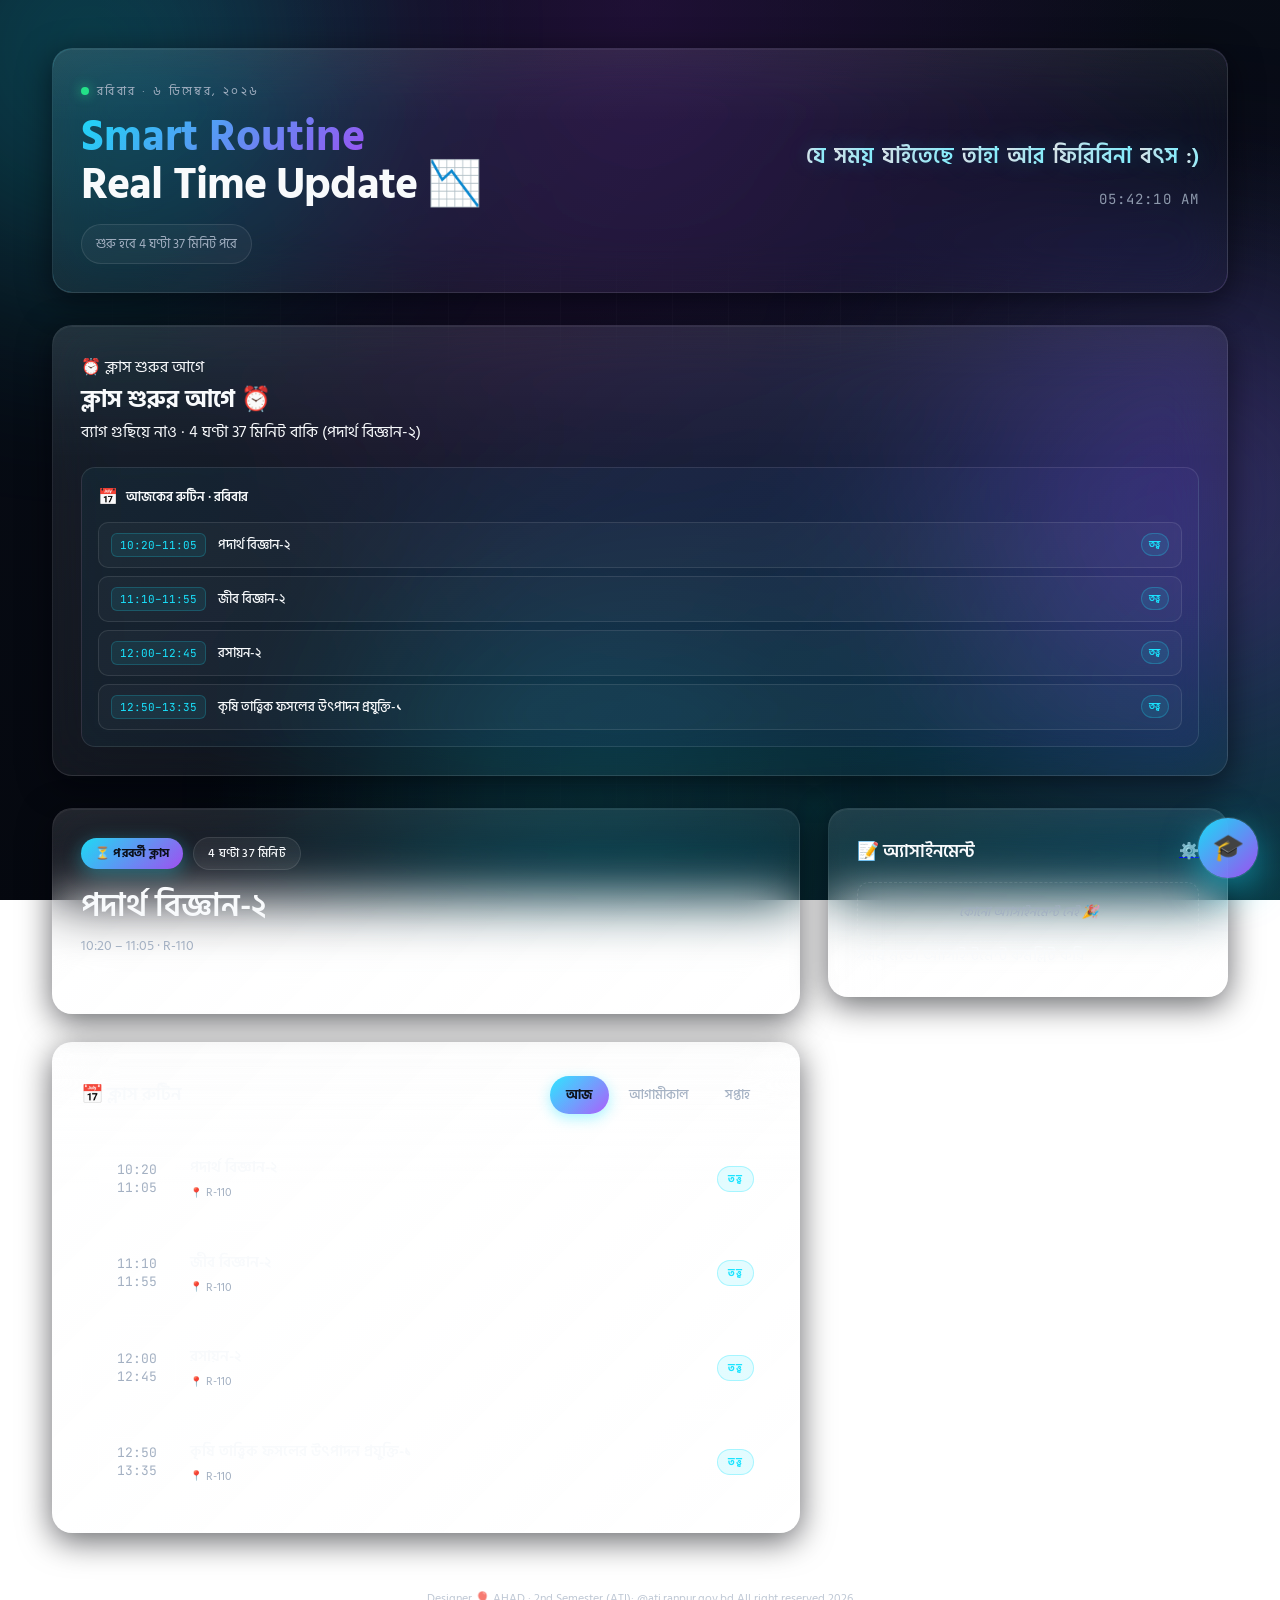
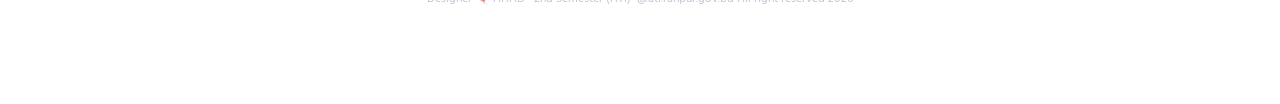
==== index.html @ c86711a3 "Update index.html" ====
<!doctype html>
<html lang="bn">
<head>
  <meta charset="UTF-8" />
  <meta name="viewport" content="width=device-width, initial-scale=1.0" />
  <title>🌴 Smart Routine</title>
  <meta name="description" content="Real-time command center for 2nd semester agriculture students: live class tracking, assignments, GPA tools, and weekly schedule." />

  <link rel="preconnect" href="https://fonts.googleapis.com" />
  <link rel="preconnect" href="https://fonts.gstatic.com" crossorigin />
  <link href="https://fonts.googleapis.com/css2?family=Space+Grotesk:wght@400;500;600;700&family=JetBrains+Mono:wght@400;500;700&family=Hind+Siliguri:wght@400;500;600;700&display=swap" rel="stylesheet" />

  <link rel="stylesheet" href="style.css" />
</head>
<body>
  <!-- Ambient background orbs -->
  <div class="orbs" aria-hidden="true">
    <span class="orb orb-1"></span>
    <span class="orb orb-2"></span>
    <span class="orb orb-3"></span>
  </div>

  <main class="container">
    <!-- HERO HEADER -->
    <header class="glass hero">
      <div class="hero-left">
        <p class="hero-eyebrow" id="dateLine">—</p>
        <h1 class="hero-title">
          <span class="aurora">Smart Routine</span><br />
          Real Time Update 📉
        </h1>
        <p class="hero-status" id="statusLine">Loading…</p>
      </div>
      <div class="hero-right">
        <div class="poetic-clock" id="poeticClock" aria-label="Live time poem">
          <span class="poetic-words" id="poeticWords"></span>
        </div>
        <div class="clock-mini mono" id="clock">--:--:-- --</div>
        <div class="clock-label bn"> </div>
      </div>
    </header>

    <!-- 🧠 SMART FOCUS MODE — Time-aware AI message -->
    <section class="glass focus-card" id="focusCard">
      <div class="focus-head">
        <span class="focus-icon" id="focusIcon">🤖</span>
        <span class="focus-tag" id="focusTag">Goal </span>
      </div>
      <h2 class="focus-message bn" id="focusMessage">Loading 🚧</h2>
      <p class="focus-sub bn" id="focusSub"></p>
      <!-- Class progress bar (shows only during a class) -->
      <div class="focus-progress-wrap" id="focusProgressWrap" hidden>
        <div class="focus-progress-info">
          <span class="bn" id="focusProgressLabel">ক্লাস অগ্রগতি</span>
          <span class="mono" id="focusProgressPct">0%</span>
        </div>
        <div class="progress"><div class="progress-bar" id="focusProgressBar"></div></div>
        <div class="focus-progress-time mono" id="focusProgressTime"></div>
      </div>

      <!-- Next-day mini routine preview (shows after hours / weekend) -->
      <div class="next-day-preview" id="nextDayPreview" hidden>
        <div class="next-day-head">
          <span class="next-day-icon">📅</span>
          <span class="next-day-title bn" id="nextDayTitle">আগামী দিনের রুটিন</span>
        </div>
        <div class="next-day-list" id="nextDayList"></div>
      </div>
    </section>

    <!-- MAIN GRID -->
    <section class="grid">
      <div class="col-main">
        <!-- PRIORITY PANEL -->
        <article class="glass priority" id="priorityCard">
          <div class="priority-head">
            <span class="badge" id="priorityBadge">Top Priority</span>
            <span class="badge subtle" id="priorityCountdown"></span>
          </div>
          <h2 class="priority-title" id="prioritySubject">—</h2>
          <p class="priority-meta" id="priorityMeta"></p>
          <div class="progress"><div class="progress-bar" id="priorityProgress"></div></div>
        </article>

        <!-- SCHEDULE SWITCHER -->
        <article class="glass">
          <div class="schedule-head">
            <h3>📅 ক্লাস রুটিন</h3>
            <div class="tabs" role="tablist">
              <button class="tab active" data-view="today">আজ</button>
              <button class="tab" data-view="tomorrow">আগামীকাল</button>
              <button class="tab" data-view="week">সপ্তাহ</button>
            </div>
          </div>
          <div id="scheduleBody" class="schedule-body"></div>
        </article>
      </div>

      <!-- ASIDE: ASSIGNMENTS (READ-ONLY) -->
      <aside class="col-aside">
        <article class="glass">
          <div class="assign-head">
            <h3>📝 অ্যাসাইনমেন্ট</h3>
            <a class="admin-link" href="admin.html" title="Assignment Add">⚙️</a>
          </div>
          <ul id="assignList" class="assign-list"></ul>
          <p class="assign-note bn">সময় মতো আ্যসাইন্টমেন্ট কমপ্লিট করি </p>
        </article>
      </aside>
    </section>

    <footer class="foot">
      Designer 🎈 AHAD · 2nd Semester (ATI)· 
                @ati.ranpur.gov.bd All right reserved 2026
    </footer>
  </main>

  <!-- FLOATING GPA CALCULATOR -->
  <button class="fab" id="gpaToggle" title="GPA Calculator">🎓</button>
  <div class="gpa-modal" id="gpaModal" hidden>
    <div class="glass gpa-card">
      <div class="gpa-head">
        <h3>🎓 GPA ক্যালকুলেটর</h3>
        <button class="btn-icon" id="gpaClose">✕</button>
      </div>
      <div id="gpaRows" class="gpa-rows"></div>
      <div class="form-row">
        <button class="btn ghost" id="gpaAdd">+ কোর্স</button>
        <button class="btn primary" id="gpaCalc">হিসাব করুন</button>
      </div>
      <div class="gpa-result" id="gpaResult">GPA: —</div>
    </div>
  </div>

  <script src="script.js" defer></script>
</body>
</html>
---- style.css ----
/* =========================================================
   Smart Agriculture Student Portal — Vanilla CSS
   Glassmorphism 2.0 • Deep Space + Electric Cyan + Neon Violet
   Polished build to match the Lovable preview.
   ========================================================= */
:root {
  --bg: hsl(222 47% 6%);
  --bg-2: hsl(222 50% 4%);
  --fg: hsl(210 40% 98%);
  --muted: hsl(215 20% 70%);
  --primary: hsl(187 100% 55%);
  --secondary: hsl(270 95% 65%);
  --success: hsl(152 76% 50%);
  --warning: hsl(38 95% 60%);
  --danger: hsl(0 84% 60%);
  --border: hsl(210 40% 98% / 0.10);
  --border-strong: hsl(210 40% 98% / 0.18);

  --gradient-aurora: linear-gradient(135deg, hsl(187 100% 55% / 0.95), hsl(270 95% 65% / 0.95));
  --gradient-aurora-soft: linear-gradient(135deg, hsl(187 100% 55% / 0.18), hsl(270 95% 65% / 0.18));
  --gradient-space: radial-gradient(ellipse at top, hsl(270 60% 18% / 0.6), transparent 60%),
                    radial-gradient(ellipse at bottom right, hsl(187 80% 25% / 0.5), transparent 60%),
                    linear-gradient(180deg, hsl(222 47% 6%), hsl(222 50% 4%));
  --gradient-glass: linear-gradient(135deg, hsl(210 40% 98% / 0.08), hsl(210 40% 98% / 0.02));
  --shadow-glass: 0 8px 32px hsl(222 60% 2% / 0.6);
  --shadow-cyan: 0 10px 40px -10px hsl(187 100% 55% / 0.55);
  --shadow-violet: 0 10px 40px -10px hsl(270 95% 65% / 0.55);
  --radius: 1.25rem;
}

* { box-sizing: border-box; margin: 0; padding: 0; }
html, body { min-height: 100%; }

body {
  font-family: "Space Grotesk", "Hind Siliguri", system-ui, sans-serif;
  color: var(--fg);
  background: var(--gradient-space);
  background-attachment: fixed;
  -webkit-font-smoothing: antialiased;
  overflow-x: hidden;
  letter-spacing: -0.01em;
}

:lang(bn), .bn { font-family: "Hind Siliguri", "Space Grotesk", sans-serif; letter-spacing: 0; }
.mono { font-family: "JetBrains Mono", monospace; }

::selection { background: hsl(187 100% 55% / 0.35); color: var(--fg); }

/* -------------------- Ambient orbs -------------------- */
.orbs { position: fixed; inset: 0; pointer-events: none; z-index: -1; overflow: hidden; }
.orb { position: absolute; border-radius: 50%; filter: blur(120px); opacity: 0.55; will-change: transform; }
.orb-1 { width: 460px; height: 460px; top: -180px; left: -140px;
         background: hsl(187 100% 55% / 0.45); animation: float-a 16s ease-in-out infinite; }
.orb-2 { width: 460px; height: 460px; top: 30%; right: -140px;
         background: hsl(270 95% 65% / 0.5); animation: float-b 20s ease-in-out infinite; }
.orb-3 { width: 360px; height: 360px; bottom: -80px; left: 30%;
         background: hsl(187 100% 55% / 0.28); animation: float-a 24s ease-in-out infinite reverse; }

@keyframes float-a {
  0%, 100% { transform: translate(0,0) scale(1); }
  50%      { transform: translate(40px,-30px) scale(1.08); }
}
@keyframes float-b {
  0%, 100% { transform: translate(0,0) scale(1); }
  50%      { transform: translate(-50px,40px) scale(1.1); }
}

/* Subtle grid overlay */
body::before {
  content: ""; position: fixed; inset: 0; z-index: -1; pointer-events: none;
  background-image:
    linear-gradient(hsl(210 40% 98% / 0.025) 1px, transparent 1px),
    linear-gradient(90deg, hsl(210 40% 98% / 0.025) 1px, transparent 1px);
  background-size: 56px 56px;
  mask-image: radial-gradient(ellipse at center, black 30%, transparent 75%);
}

/* -------------------- Layout -------------------- */
.container {
  max-width: 1240px;
  margin: 0 auto;
  padding: 24px 16px 80px;
  display: flex;
  flex-direction: column;
  gap: 28px;
}
@media (min-width: 768px) { .container { padding: 48px 32px 96px; gap: 32px; } }

.grid { display: grid; gap: 28px; grid-template-columns: 1fr; }
@media (min-width: 1024px) { .grid { grid-template-columns: 1fr 400px; } }
.col-main { display: flex; flex-direction: column; gap: 28px; min-width: 0; }
.col-aside { display: flex; flex-direction: column; gap: 28px; }

/* -------------------- Glass card -------------------- */
.glass {
  position: relative;
  border-radius: var(--radius);
  border: 1px solid var(--border);
  background: var(--gradient-glass);
  backdrop-filter: blur(28px) saturate(140%);
  -webkit-backdrop-filter: blur(28px) saturate(140%);
  box-shadow: var(--shadow-glass), inset 0 1px 0 hsl(210 40% 98% / 0.06);
  padding: 22px;
  overflow: hidden;
}
@media (min-width: 768px) { .glass { padding: 28px; } }

/* Subtle aurora shimmer along top edge */
.glass::before {
  content: ""; position: absolute; inset: 0; pointer-events: none;
  border-radius: inherit;
  background: linear-gradient(180deg, hsl(210 40% 98% / 0.08), transparent 30%);
  opacity: 0.6;
}

.aurora {
  background: var(--gradient-aurora);
  -webkit-background-clip: text;
  background-clip: text;
  color: transparent;
}

/* -------------------- HERO -------------------- */
.hero {
  display: flex; flex-direction: column; gap: 18px;
  justify-content: space-between;
  position: relative;
}
.hero::after {
  content: ""; position: absolute; inset: -1px; border-radius: inherit;
  padding: 1px; background: var(--gradient-aurora);
  -webkit-mask: linear-gradient(#000 0 0) content-box, linear-gradient(#000 0 0);
  -webkit-mask-composite: xor; mask-composite: exclude;
  opacity: 0.45; pointer-events: none;
}
@media (min-width: 768px) { .hero { flex-direction: row; align-items: center; } }

.hero-eyebrow {
  color: var(--muted); font-size: 12px; letter-spacing: 0.2em; text-transform: uppercase;
  display: inline-flex; align-items: center; gap: 8px;
}
.hero-eyebrow::before {
  content: ""; width: 8px; height: 8px; border-radius: 999px;
  background: var(--success);
  box-shadow: 0 0 12px hsl(152 76% 50% / 0.8);
  animation: blink 2s ease-in-out infinite;
}
@keyframes blink { 0%,100% { opacity: 1; } 50% { opacity: 0.4; } }

.hero-title { font-size: 30px; line-height: 1.1; font-weight: 700; margin-top: 10px; letter-spacing: -0.02em; }
@media (min-width: 768px) { .hero-title { font-size: 44px; } }

.hero-status {
  color: var(--muted); margin-top: 14px;
  font-family: "Hind Siliguri", sans-serif;
  padding: 8px 14px; display: inline-block;
  border-radius: 999px; border: 1px solid var(--border);
  background: hsl(210 40% 98% / 0.04); font-size: 13px;
}

.hero-right { text-align: left; min-width: 0; }
@media (min-width: 768px) { .hero-right { text-align: right; max-width: 460px; } }

/* Poetic clock — word-by-word transition with shimmer */
.poetic-clock {
  font-family: "Hind Siliguri", sans-serif;
  font-size: 18px; font-weight: 600;
  line-height: 1.5;
  min-height: 56px;
  display: flex; align-items: center;
  justify-content: flex-start;
  flex-wrap: wrap; gap: 6px;
  position: relative;
}
@media (min-width: 768px) {
  .poetic-clock { font-size: 22px; justify-content: flex-end; }
}
.poetic-words {
  display: inline-flex; flex-wrap: wrap; gap: 8px;
  justify-content: inherit;
}
.poetic-word {
  display: inline-block;
  background: linear-gradient(
    90deg,
    hsl(210 40% 98% / 0.9) 0%,
    hsl(187 100% 75%) 45%,
    hsl(270 95% 80%) 55%,
    hsl(210 40% 98% / 0.9) 100%
  );
  background-size: 250% 100%;
  background-position: 100% 0;
  -webkit-background-clip: text; background-clip: text;
  color: transparent;
  opacity: 0;
  transform: translateY(8px) skewX(-6deg);
  filter: blur(4px);
  animation:
    word-in 0.55s cubic-bezier(0.2, 0.9, 0.3, 1) forwards,
    word-shine 3.2s ease-in-out 0.55s infinite;
  text-shadow: 0 0 22px hsl(187 100% 55% / 0.25);
}
@keyframes word-in {
  0%   { opacity: 0; transform: translateY(10px) skewX(-10deg); filter: blur(6px); background-position: 100% 0; }
  60%  { opacity: 1; filter: blur(0); }
  100% { opacity: 1; transform: translateY(0) skewX(0);     filter: blur(0); background-position: 0% 0; }
}
@keyframes word-shine {
  0%, 70%, 100% { background-position: 0% 0; }
  85%           { background-position: -120% 0; }
}

.clock-mini {
  margin-top: 6px; font-size: 14px; color: var(--muted);
  letter-spacing: 0.08em; opacity: 0.85;
}
.clock-label {
  color: var(--muted); font-size: 11px; margin-top: 4px;
  font-style: italic; opacity: 0.75;
}

/* -------------------- Next-day routine preview -------------------- */
.next-day-preview {
  margin-top: 22px; padding: 16px;
  border-radius: 14px;
  border: 1px solid var(--border);
  background: linear-gradient(135deg, hsl(187 100% 55% / 0.05), hsl(270 95% 65% / 0.05));
  animation: fade-up 0.4s ease both;
}
.next-day-head {
  display: flex; align-items: center; gap: 8px;
  margin-bottom: 12px;
  font-size: 12px; letter-spacing: 0.15em; text-transform: uppercase;
  color: var(--muted); font-weight: 600;
}
.next-day-icon { font-size: 16px; }
.next-day-title { letter-spacing: 0; text-transform: none; font-size: 13px; color: var(--fg); }
.next-day-list { display: flex; flex-direction: column; gap: 8px; }
.next-day-row {
  display: grid; grid-template-columns: auto 1fr auto; gap: 12px; align-items: center;
  padding: 10px 12px; border-radius: 10px;
  background: hsl(210 40% 98% / 0.03);
  border: 1px solid var(--border);
  font-size: 13px;
}
.next-day-row .nd-time {
  font-family: "JetBrains Mono", monospace; font-size: 11px;
  color: var(--primary); padding: 4px 8px;
  background: hsl(187 100% 55% / 0.08); border-radius: 6px;
  border: 1px solid hsl(187 100% 55% / 0.2);
  white-space: nowrap;
}
.next-day-row .nd-subject { font-family: "Hind Siliguri", sans-serif; font-weight: 500; }
.next-day-row .nd-tag {
  font-size: 9px; padding: 3px 7px; border-radius: 999px;
  background: hsl(270 95% 65% / 0.12); color: var(--secondary);
  border: 1px solid hsl(270 95% 65% / 0.25);
  text-transform: uppercase; letter-spacing: 0.06em; font-weight: 700;
}
.next-day-row .nd-tag.theory {
  background: hsl(187 100% 55% / 0.1); color: var(--primary);
  border-color: hsl(187 100% 55% / 0.25);
}
@keyframes fade-up {
  from { opacity: 0; transform: translateY(10px); }
  to   { opacity: 1; transform: translateY(0); }
}

/* -------------------- Priority -------------------- */
.priority { transition: box-shadow 0.4s ease, transform 0.4s ease; }
.priority.active {
  animation: pulse-neon 2.4s ease-in-out infinite;
  border-color: hsl(187 100% 55% / 0.5);
}
.priority-head { display: flex; gap: 10px; align-items: center; flex-wrap: wrap; }
.badge {
  display: inline-flex; align-items: center; gap: 6px;
  padding: 6px 14px;
  border-radius: 999px;
  font-size: 12px; font-weight: 700; letter-spacing: 0.02em;
  background: var(--gradient-aurora);
  color: hsl(222 47% 6%);
  box-shadow: 0 4px 18px hsl(187 100% 55% / 0.35);
}
.badge.subtle {
  background: hsl(210 40% 98% / 0.06); color: var(--fg);
  border: 1px solid var(--border); box-shadow: none; font-weight: 500;
}
.priority-title {
  font-size: 26px; margin-top: 16px; font-weight: 600;
  font-family: "Hind Siliguri", sans-serif; line-height: 1.25;
}
@media (min-width: 768px) { .priority-title { font-size: 32px; } }
.priority-meta { color: var(--muted); margin-top: 8px; font-size: 14px; }
.progress {
  margin-top: 20px; height: 8px; border-radius: 999px;
  background: hsl(210 40% 98% / 0.06); overflow: hidden;
  border: 1px solid var(--border);
}
.progress-bar {
  height: 100%; width: 0%; border-radius: 999px;
  background: var(--gradient-aurora);
  box-shadow: 0 0 20px hsl(187 100% 55% / 0.6);
  transition: width 0.6s ease;
  position: relative; overflow: hidden;
}
.progress-bar::after {
  content: ""; position: absolute; inset: 0;
  background: linear-gradient(90deg, transparent, hsl(210 40% 98% / 0.4), transparent);
  animation: shimmer 2.2s linear infinite;
}
@keyframes shimmer { from { transform: translateX(-100%); } to { transform: translateX(100%); } }

/* -------------------- Schedule -------------------- */
.schedule-head {
  display: flex; justify-content: space-between; align-items: center;
  flex-wrap: wrap; gap: 12px; margin-bottom: 18px;
}
.schedule-head h3 { font-size: 18px; font-weight: 600; }
.tabs {
  display: inline-flex; gap: 4px; padding: 4px; border-radius: 999px;
  background: hsl(210 40% 98% / 0.04); border: 1px solid var(--border);
}
.tab {
  border: 0; padding: 8px 16px; border-radius: 999px;
  background: transparent; color: var(--muted); font-size: 13px;
  font-family: inherit; cursor: pointer; transition: all 0.25s;
  font-weight: 500;
}
.tab:hover { color: var(--fg); }
.tab.active {
  background: var(--gradient-aurora); color: hsl(222 47% 6%); font-weight: 700;
  box-shadow: 0 4px 14px hsl(187 100% 55% / 0.4);
}

.schedule-body { display: flex; flex-direction: column; gap: 10px; }
.class-card {
  display: grid; grid-template-columns: auto 1fr auto; gap: 14px; align-items: center;
  padding: 16px;
  border-radius: 14px;
  border: 1px solid var(--border);
  background: hsl(210 40% 98% / 0.03);
  transition: all 0.25s ease;
  position: relative;
}
.class-card::before {
  content: ""; position: absolute; left: 0; top: 12px; bottom: 12px;
  width: 3px; border-radius: 0 3px 3px 0;
  background: var(--gradient-aurora); opacity: 0;
  transition: opacity 0.25s;
}
.class-card:hover { background: hsl(210 40% 98% / 0.06); transform: translateY(-2px); border-color: var(--border-strong); }
.class-card:hover::before { opacity: 1; }
.class-card.now {
  border-color: hsl(187 100% 55% / 0.55);
  background: linear-gradient(135deg, hsl(187 100% 55% / 0.08), hsl(270 95% 65% / 0.06));
  box-shadow: 0 0 0 1px hsl(187 100% 55% / 0.3), 0 0 32px hsl(187 100% 55% / 0.18);
}
.class-card.now::before { opacity: 1; }
.class-card.done { opacity: 0.4; }
.class-card.done .class-subject { text-decoration: line-through; }

.class-time {
  font-family: "JetBrains Mono", monospace; font-size: 13px;
  text-align: center; min-width: 78px; color: var(--muted);
  padding: 6px 10px; border-radius: 8px;
  background: hsl(210 40% 98% / 0.04); border: 1px solid var(--border);
  line-height: 1.4;
}
.class-card.now .class-time {
  color: hsl(222 47% 6%); background: var(--gradient-aurora); border-color: transparent; font-weight: 700;
}
.class-subject { font-weight: 600; font-family: "Hind Siliguri", sans-serif; font-size: 15px; }
.class-room { color: var(--muted); font-size: 12px; margin-top: 3px; display: flex; align-items: center; gap: 4px; }
.class-room::before { content: "📍"; font-size: 10px; }
.class-tag {
  font-size: 10px; padding: 4px 10px; border-radius: 999px;
  background: hsl(270 95% 65% / 0.15); color: var(--secondary);
  border: 1px solid hsl(270 95% 65% / 0.3);
  text-transform: uppercase; letter-spacing: 0.08em; font-weight: 700;
}
.class-tag.theory {
  background: hsl(187 100% 55% / 0.12); color: var(--primary);
  border-color: hsl(187 100% 55% / 0.3);
}

.day-group { margin-top: 10px; }
.day-group h4 {
  font-size: 12px; color: var(--muted); margin-bottom: 10px; padding-left: 4px;
  text-transform: uppercase; letter-spacing: 0.15em; font-weight: 600;
}
.empty-day {
  color: var(--muted); font-style: italic; padding: 18px; text-align: center;
  border: 1px dashed var(--border); border-radius: 12px; font-size: 13px;
}

/* -------------------- Assignments -------------------- */
.assign-head { display: flex; justify-content: space-between; align-items: center; margin-bottom: 16px; }
.assign-head h3 { font-size: 18px; font-weight: 600; }
.btn-icon {
  width: 36px; height: 36px; border-radius: 999px; border: 1px solid var(--border);
  background: hsl(210 40% 98% / 0.06); color: var(--fg); cursor: pointer;
  font-size: 18px; font-weight: 700; transition: all 0.2s;
  display: grid; place-items: center;
}
.btn-icon:hover {
  background: var(--gradient-aurora); color: hsl(222 47% 6%);
  border-color: transparent; transform: rotate(90deg) scale(1.05);
}

.add-form {
  display: flex; flex-direction: column; gap: 10px; margin-bottom: 16px;
  padding: 14px; border-radius: 14px;
  border: 1px solid var(--border); background: hsl(210 40% 98% / 0.04);
  animation: fade-up 0.3s ease both;
}
.add-form input {
  background: hsl(222 30% 12%); border: 1px solid var(--border); color: var(--fg);
  padding: 11px 13px; border-radius: 10px; font-family: inherit; font-size: 14px;
  transition: border-color 0.2s, box-shadow 0.2s;
}
.add-form input::placeholder { color: var(--muted); }
.add-form input:focus { outline: none; border-color: var(--primary); box-shadow: 0 0 0 3px hsl(187 100% 55% / 0.18); }

.form-row { display: flex; gap: 8px; }
.btn {
  flex: 1; padding: 11px 16px; border-radius: 10px; border: 1px solid var(--border);
  background: hsl(210 40% 98% / 0.06); color: var(--fg); font-family: inherit;
  font-size: 14px; font-weight: 600; cursor: pointer; transition: all 0.2s;
}
.btn:hover { transform: translateY(-1px); border-color: var(--border-strong); }
.btn.primary {
  background: var(--gradient-aurora); color: hsl(222 47% 6%);
  border-color: transparent; box-shadow: 0 6px 20px hsl(187 100% 55% / 0.35);
}
.btn.primary:hover { box-shadow: 0 8px 26px hsl(187 100% 55% / 0.5); }
.btn.ghost { background: transparent; }

.assign-list { list-style: none; display: flex; flex-direction: column; gap: 8px; }
.assign-item {
  display: grid; grid-template-columns: auto 1fr auto; gap: 10px; align-items: center;
  padding: 13px; border-radius: 12px;
  border: 1px solid var(--border); background: hsl(210 40% 98% / 0.03);
  transition: all 0.2s;
}
.assign-item:hover { background: hsl(210 40% 98% / 0.06); border-color: var(--border-strong); }
.assign-item.urgent {
  border-color: hsl(0 84% 60% / 0.5);
  background: linear-gradient(135deg, hsl(0 84% 60% / 0.08), hsl(0 84% 60% / 0.03));
  animation: pulse-red 3s ease-in-out infinite;
}
@keyframes pulse-red {
  0%,100% { box-shadow: 0 0 0 0 hsl(0 84% 60% / 0.0); }
  50%     { box-shadow: 0 0 0 4px hsl(0 84% 60% / 0.12); }
}
.assign-item.done { opacity: 0.5; }
.assign-item.done .assign-title { text-decoration: line-through; }
.assign-check {
  width: 22px; height: 22px; border-radius: 7px; border: 1.5px solid var(--border-strong);
  background: transparent; cursor: pointer; display: grid; place-items: center;
  font-size: 12px; color: hsl(222 47% 6%); flex-shrink: 0; transition: all 0.2s;
  font-weight: 700;
}
.assign-check:hover { border-color: var(--primary); }
.assign-item.done .assign-check {
  background: var(--gradient-aurora); border-color: transparent;
  box-shadow: 0 0 12px hsl(187 100% 55% / 0.5);
}
.assign-title { font-family: "Hind Siliguri", sans-serif; font-weight: 600; font-size: 14px; line-height: 1.35; }
.assign-sub { color: var(--muted); font-size: 12px; margin-top: 3px; }
.assign-due {
  font-size: 11px; padding: 5px 10px; border-radius: 999px;
  background: hsl(210 40% 98% / 0.06); color: var(--muted); white-space: nowrap;
  border: 1px solid var(--border); font-weight: 600;
}
.assign-item.urgent .assign-due {
  background: hsl(0 84% 60% / 0.18); color: hsl(0 84% 78%);
  border-color: hsl(0 84% 60% / 0.4);
}
.assign-del { background: none; border: 0; color: var(--muted); cursor: pointer; font-size: 14px; padding: 4px; transition: color 0.2s; }
.assign-del:hover { color: var(--danger); }

/* -------------------- Footer -------------------- */
.foot {
  text-align: center; color: var(--muted); font-size: 12px; padding: 24px 0 0;
  font-family: "Hind Siliguri", sans-serif; opacity: 0.7;
}

/* -------------------- GPA FAB / Modal -------------------- */
.fab {
  position: fixed; right: 22px; bottom: 22px; width: 60px; height: 60px;
  border-radius: 999px; border: 0; cursor: pointer; font-size: 26px;
  background: var(--gradient-aurora); color: hsl(222 47% 6%);
  box-shadow: 0 12px 36px hsl(187 100% 55% / 0.5), 0 0 0 1px hsl(210 40% 98% / 0.12);
  transition: transform 0.25s; z-index: 50;
  animation: fab-pulse 3s ease-in-out infinite;
}
.fab:hover { transform: scale(1.1) rotate(-8deg); }
@keyframes fab-pulse {
  0%,100% { box-shadow: 0 12px 36px hsl(187 100% 55% / 0.5), 0 0 0 0 hsl(187 100% 55% / 0.5); }
  50%     { box-shadow: 0 12px 36px hsl(270 95% 65% / 0.55), 0 0 0 14px hsl(187 100% 55% / 0); }
}

[hidden] { display: none !important; }
.gpa-modal {
  position: fixed; inset: 0; background: hsl(222 60% 2% / 0.75);
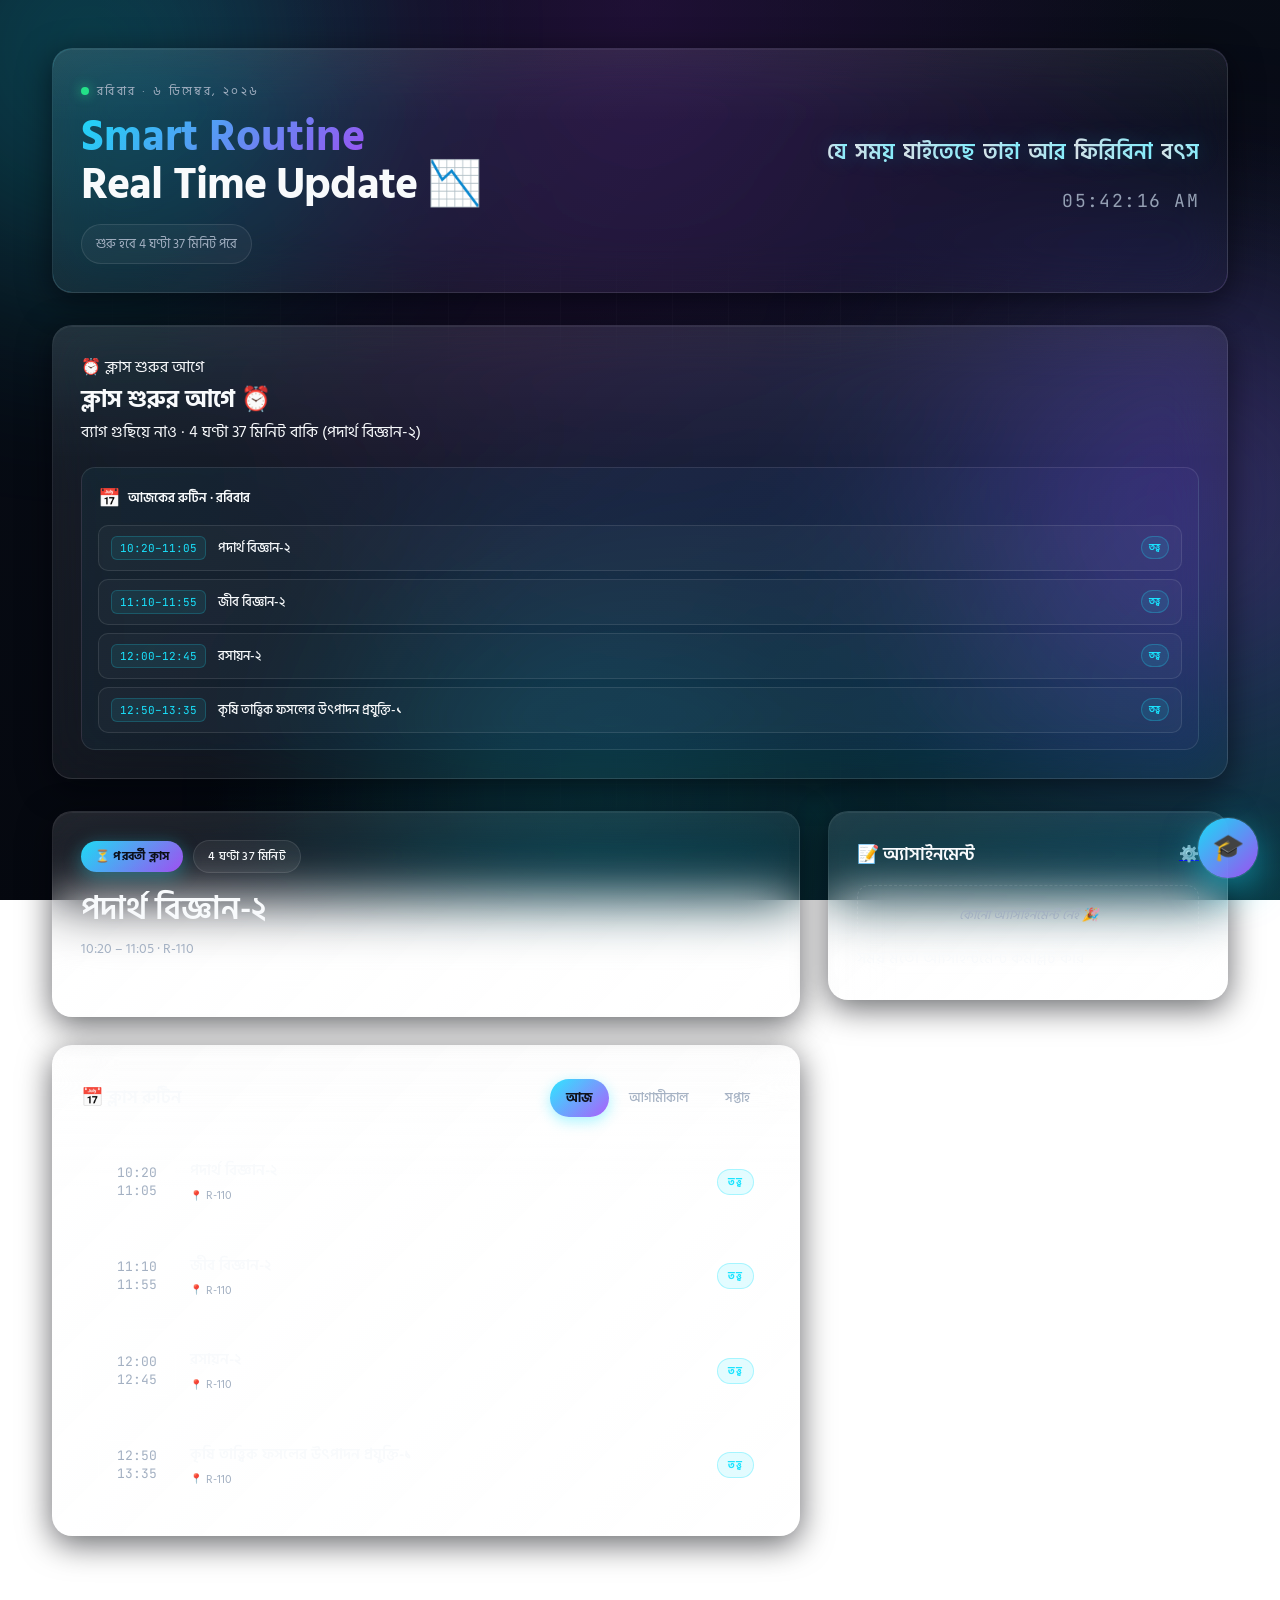
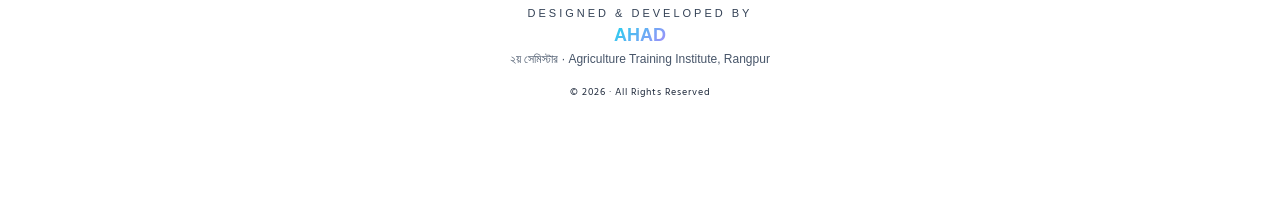
==== commit b7b64d69: "Update index.html" ====
--- a/index.html
+++ b/index.html
@@ -109,9 +109,14 @@
       </aside>
     </section>
 
-    <footer class="foot">
-      Designer 🎈 AHAD · 2nd Semester (ATI)· 
-                @ati.ranpur.gov.bd All right reserved 2026
+    <footer style="position:relative;z-index:1;text-align:center;padding:28px 16px 20px;margin-top:10px;border-top:1px solid rgba(255,255,255,0.06)">
+  <div style="max-width:900px;margin:0 auto;display:flex;flex-direction:column;align-items:center;gap:6px">
+    <div style="font-family:'Orbitron',sans-serif;font-size:11px;letter-spacing:3px;color:#334155">DESIGNED & DEVELOPED BY</div>
+    <div style="font-family:'Orbitron',sans-serif;font-size:18px;font-weight:900;background:linear-gradient(135deg,#22d3ee,#a78bfa);-webkit-background-clip:text;-webkit-text-fill-color:transparent">AHAD</div>
+    <div style="font-size:12px;color:#475569;font-family:'Noto Sans Bengali',sans-serif">২য় সেমিস্টার · Agriculture Training Institute, Rangpur</div>
+    <div id="last-updated" style="font-family:'JetBrains Mono',monospace;font-size:10px;color:#334155;margin-top:4px"></div>
+    <div style="font-size:10px;color:#1e293b;margin-top:2px;letter-spacing:1px">© 2026 · All Rights Reserved</div>
+  </div>
     </footer>
   </main>
 
--- a/style.css
+++ b/style.css
@@ -196,8 +196,8 @@
   transform: translateY(8px) skewX(-6deg);
   filter: blur(4px);
   animation:
-    word-in 0.55s cubic-bezier(0.2, 0.9, 0.3, 1) forwards,
-    word-shine 3.2s ease-in-out 0.55s infinite;
+    word-in 0.60s cubic-bezier(0.2, 0.9, 0.3, 1) forwards,
+    word-shine 3.2s ease-in-out 5s infinite;
   text-shadow: 0 0 22px hsl(187 100% 55% / 0.25);
 }
 @keyframes word-in {
@@ -211,8 +211,8 @@
 }
 
 .clock-mini {
-  margin-top: 6px; font-size: 14px; color: var(--muted);
-  letter-spacing: 0.08em; opacity: 0.85;
+  margin-top: 8px; font-size: 18px; color: var(--muted);
+  letter-spacing: 0.08em; opacity: 0.90;
 }
 .clock-label {
   color: var(--muted); font-size: 11px; margin-top: 4px;
@@ -233,7 +233,7 @@
   font-size: 12px; letter-spacing: 0.15em; text-transform: uppercase;
   color: var(--muted); font-weight: 600;
 }
-.next-day-icon { font-size: 16px; }
+.next-day-icon { font-size: 18px; }
 .next-day-title { letter-spacing: 0; text-transform: none; font-size: 13px; color: var(--fg); }
 .next-day-list { display: flex; flex-direction: column; gap: 8px; }
 .next-day-row {
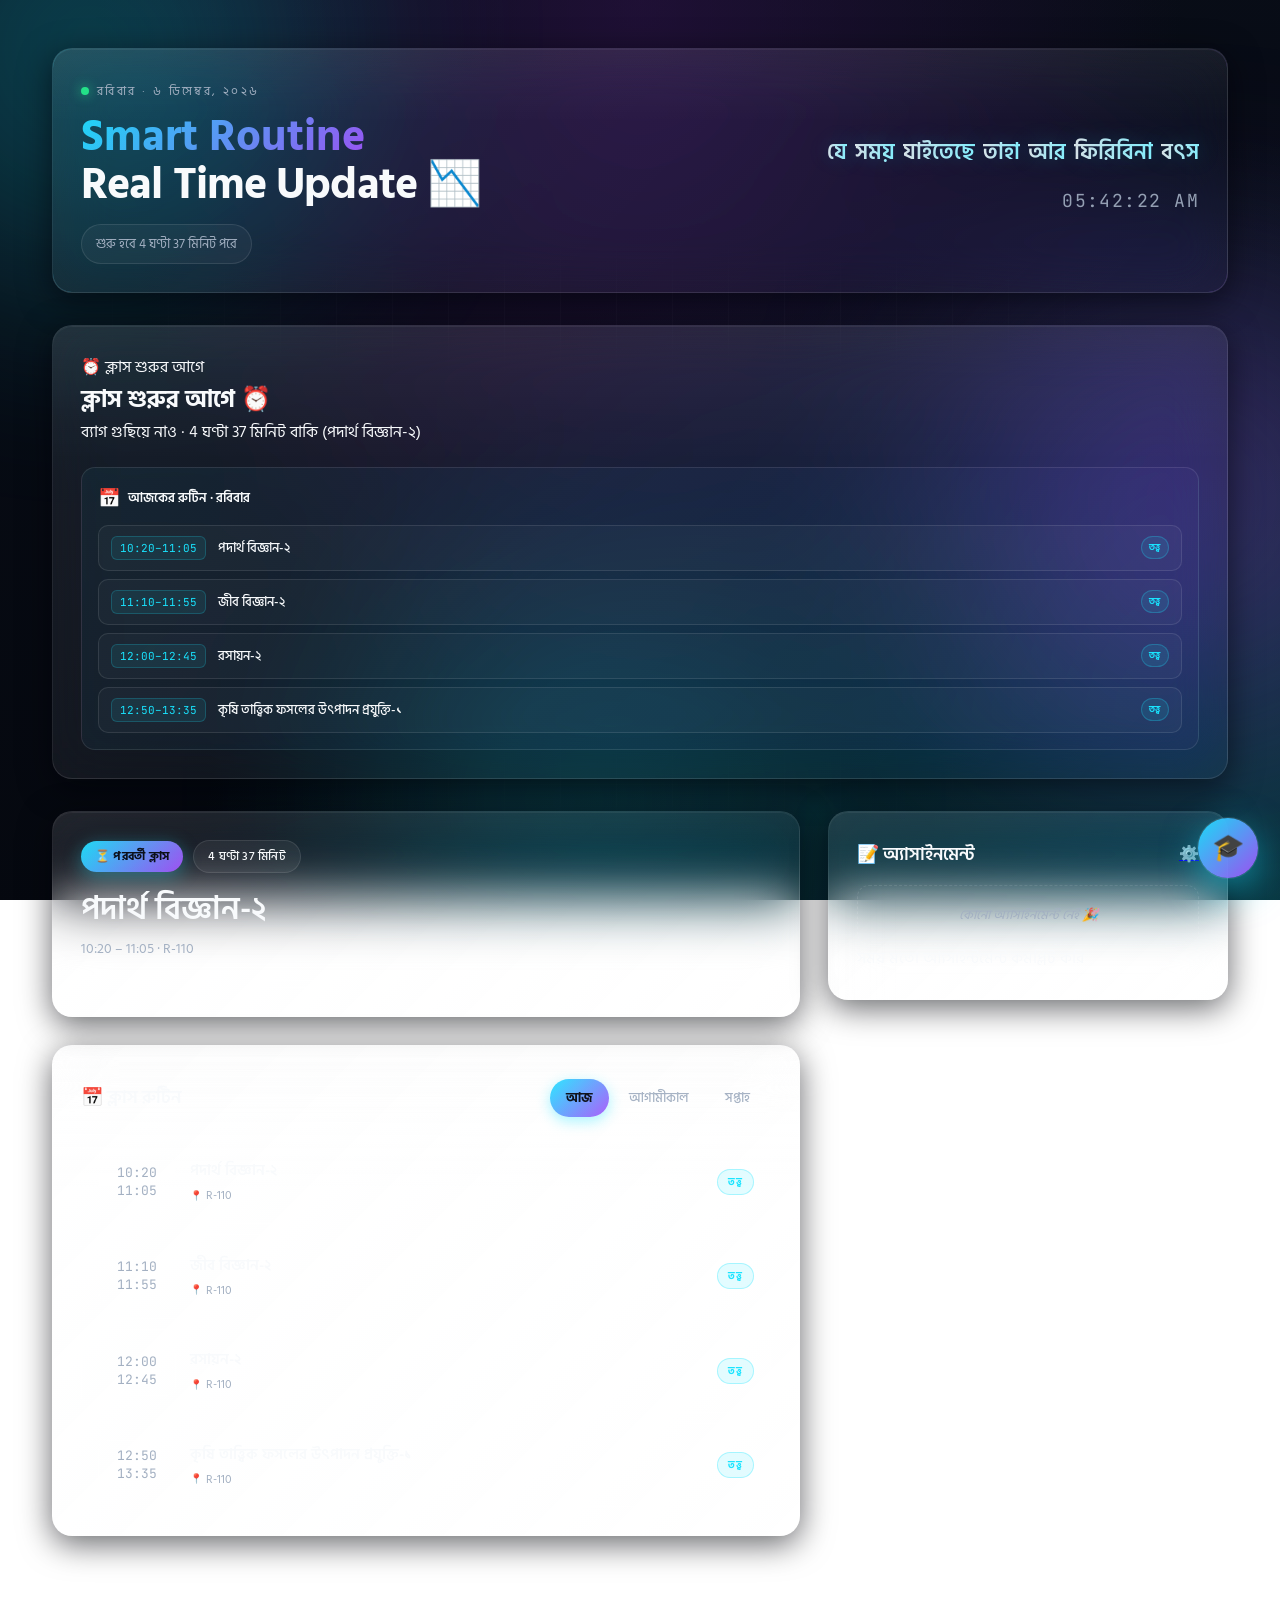
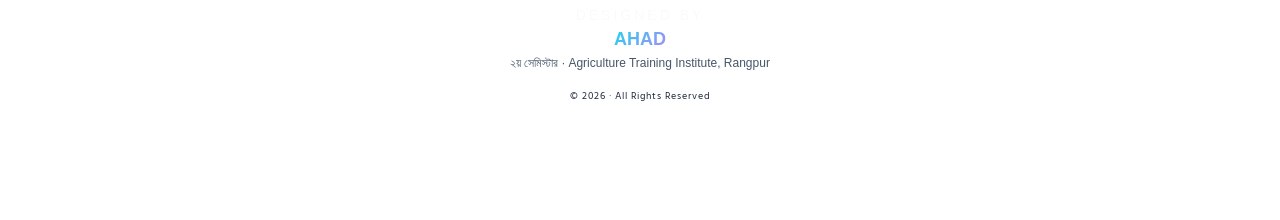
==== commit 348a36b0: "Update index.html" ====
--- a/index.html
+++ b/index.html
@@ -111,7 +111,7 @@
 
     <footer style="position:relative;z-index:1;text-align:center;padding:28px 16px 20px;margin-top:10px;border-top:1px solid rgba(255,255,255,0.06)">
   <div style="max-width:900px;margin:0 auto;display:flex;flex-direction:column;align-items:center;gap:6px">
-    <div style="font-family:'Orbitron',sans-serif;font-size:11px;letter-spacing:3px;color:#334155">DESIGNED & DEVELOPED BY</div>
+    <div style="font-family:'Orbitron',sans-serif;font-size:14px;letter-spacing:3px;color:#22d3ee,#a78bfa">DESIGNED  BY</div>
     <div style="font-family:'Orbitron',sans-serif;font-size:18px;font-weight:900;background:linear-gradient(135deg,#22d3ee,#a78bfa);-webkit-background-clip:text;-webkit-text-fill-color:transparent">AHAD</div>
     <div style="font-size:12px;color:#475569;font-family:'Noto Sans Bengali',sans-serif">২য় সেমিস্টার · Agriculture Training Institute, Rangpur</div>
     <div id="last-updated" style="font-family:'JetBrains Mono',monospace;font-size:10px;color:#334155;margin-top:4px"></div>
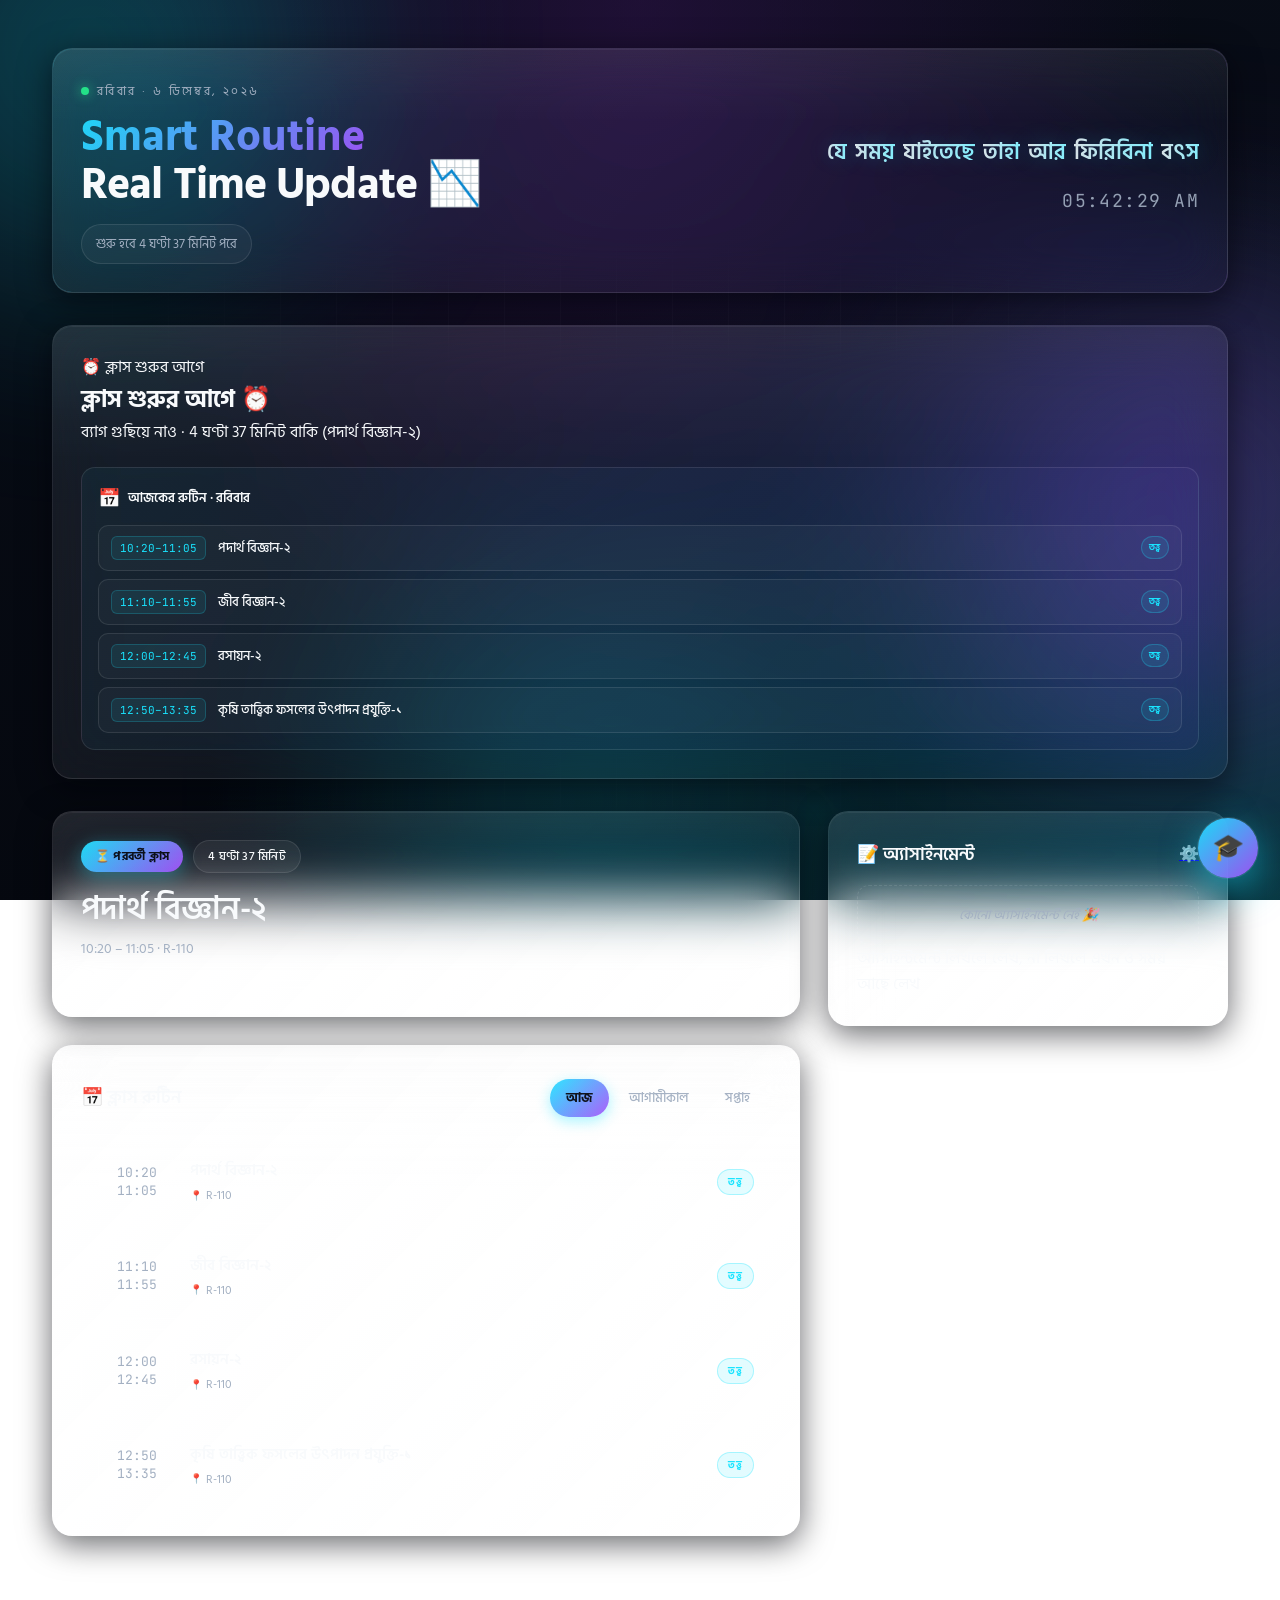
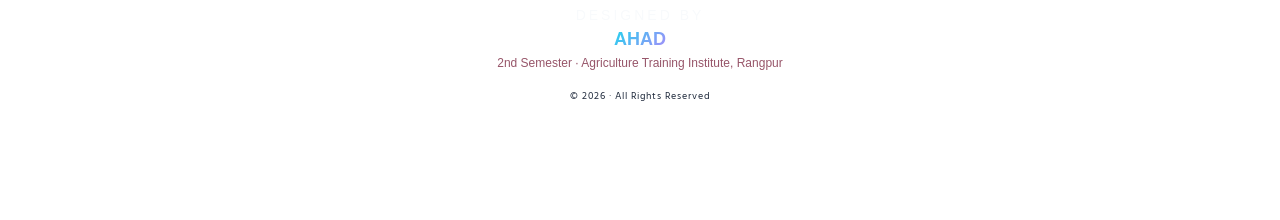
==== commit 4384c88d: "Update index.html" ====
--- a/index.html
+++ b/index.html
@@ -104,7 +104,7 @@
             <a class="admin-link" href="admin.html" title="Assignment Add">⚙️</a>
           </div>
           <ul id="assignList" class="assign-list"></ul>
-          <p class="assign-note bn">সময় মতো আ্যসাইন্টমেন্ট কমপ্লিট করি </p>
+          <p class="assign-note bn"> আ্যসাইন্টমেন্ট লিখলে লেখ, না লিখলে এখন ও সময় আছে লেখ </p>
         </article>
       </aside>
     </section>
@@ -113,7 +113,7 @@
   <div style="max-width:900px;margin:0 auto;display:flex;flex-direction:column;align-items:center;gap:6px">
     <div style="font-family:'Orbitron',sans-serif;font-size:14px;letter-spacing:3px;color:#22d3ee,#a78bfa">DESIGNED  BY</div>
     <div style="font-family:'Orbitron',sans-serif;font-size:18px;font-weight:900;background:linear-gradient(135deg,#22d3ee,#a78bfa);-webkit-background-clip:text;-webkit-text-fill-color:transparent">AHAD</div>
-    <div style="font-size:12px;color:#475569;font-family:'Noto Sans Bengali',sans-serif">২য় সেমিস্টার · Agriculture Training Institute, Rangpur</div>
+    <div style="font-size:12px;color:#975569;font-family:'Noto Sans Bengali',sans-serif">2nd Semester · Agriculture Training Institute, Rangpur</div>
     <div id="last-updated" style="font-family:'JetBrains Mono',monospace;font-size:10px;color:#334155;margin-top:4px"></div>
     <div style="font-size:10px;color:#1e293b;margin-top:2px;letter-spacing:1px">© 2026 · All Rights Reserved</div>
   </div>
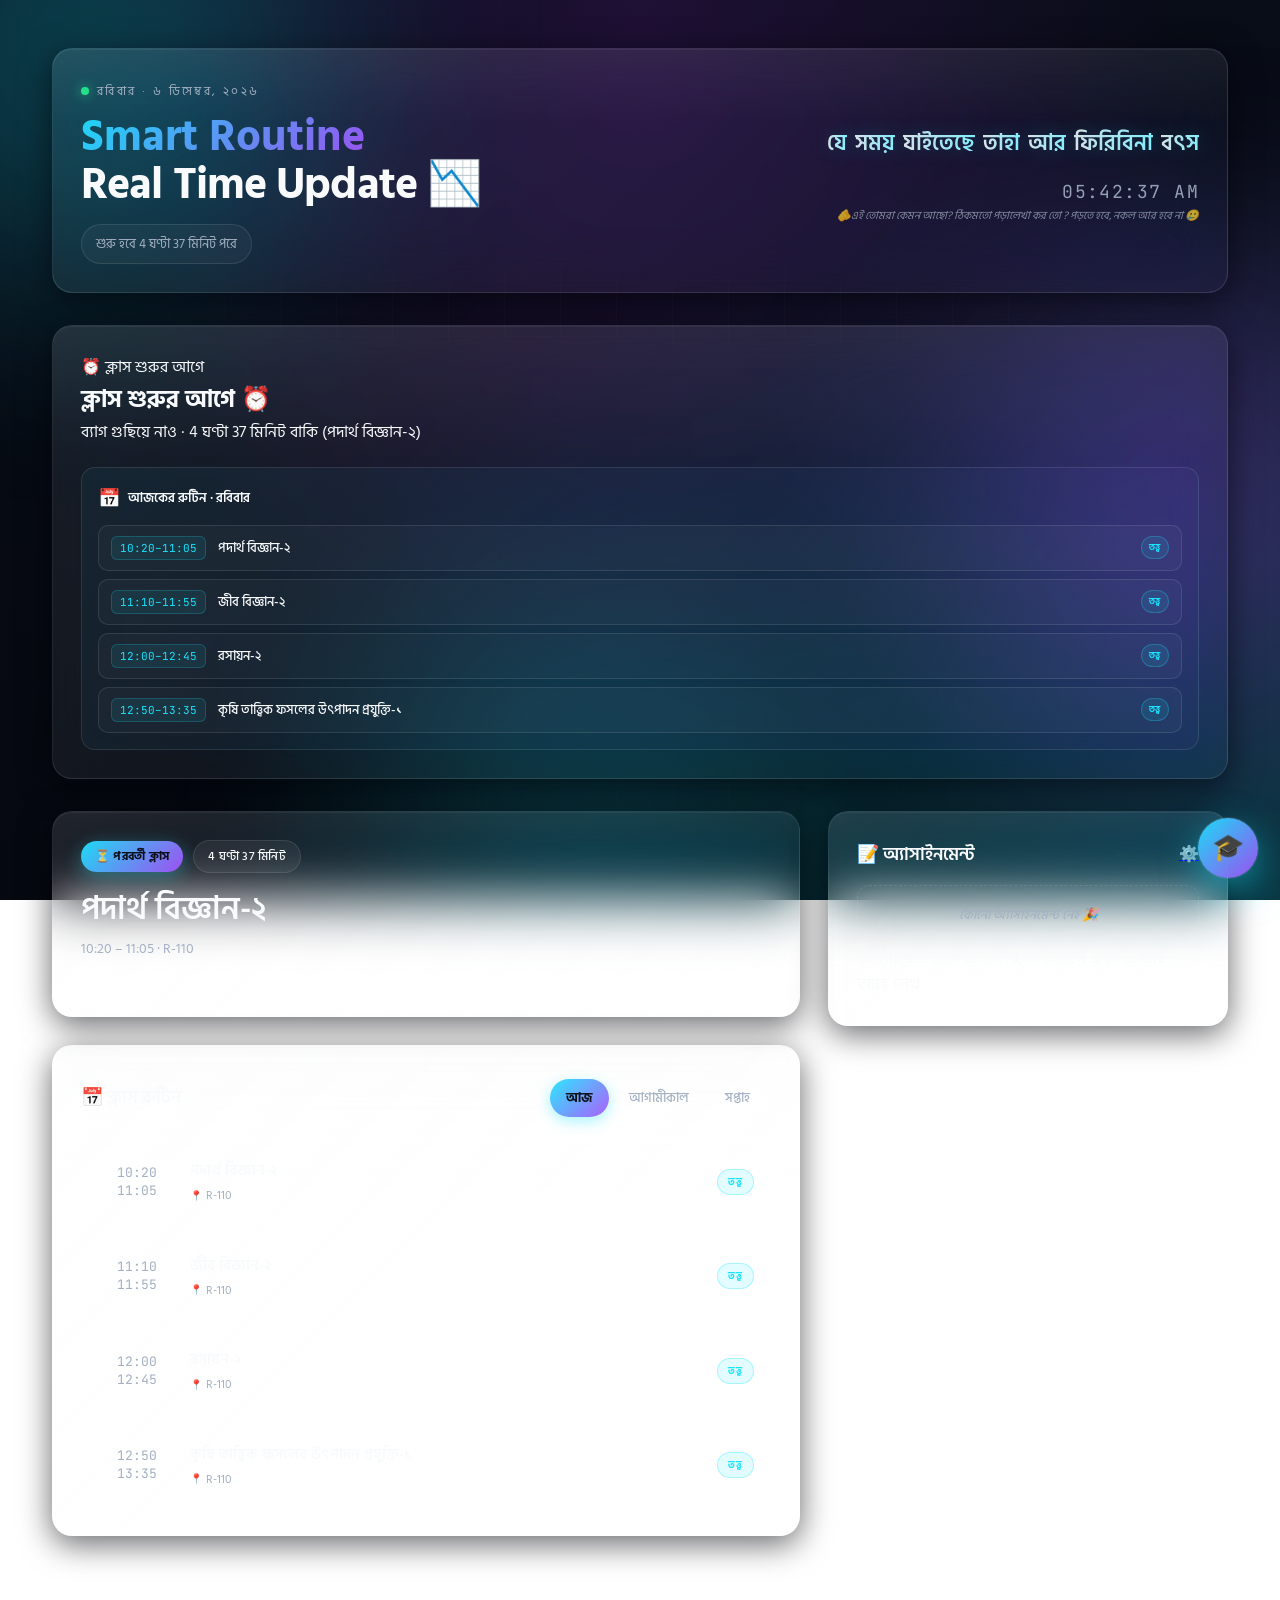
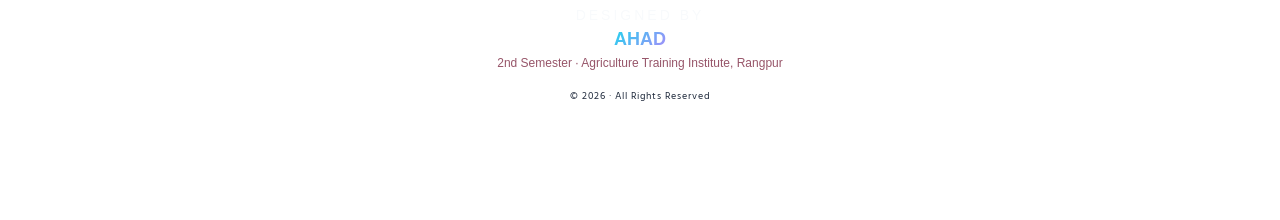
==== commit 55641a97: "Update index.html" ====
--- a/index.html
+++ b/index.html
@@ -36,7 +36,7 @@
           <span class="poetic-words" id="poeticWords"></span>
         </div>
         <div class="clock-mini mono" id="clock">--:--:-- --</div>
-        <div class="clock-label bn"> </div>
+        <div class="clock-label bn">🫵এই তোমরা কেমন আছো? ঠিকমতো পড়ালেখা কর তো ? পড়তে হবে, নকল আর হবে না 🥲</div>
       </div>
     </header>
 
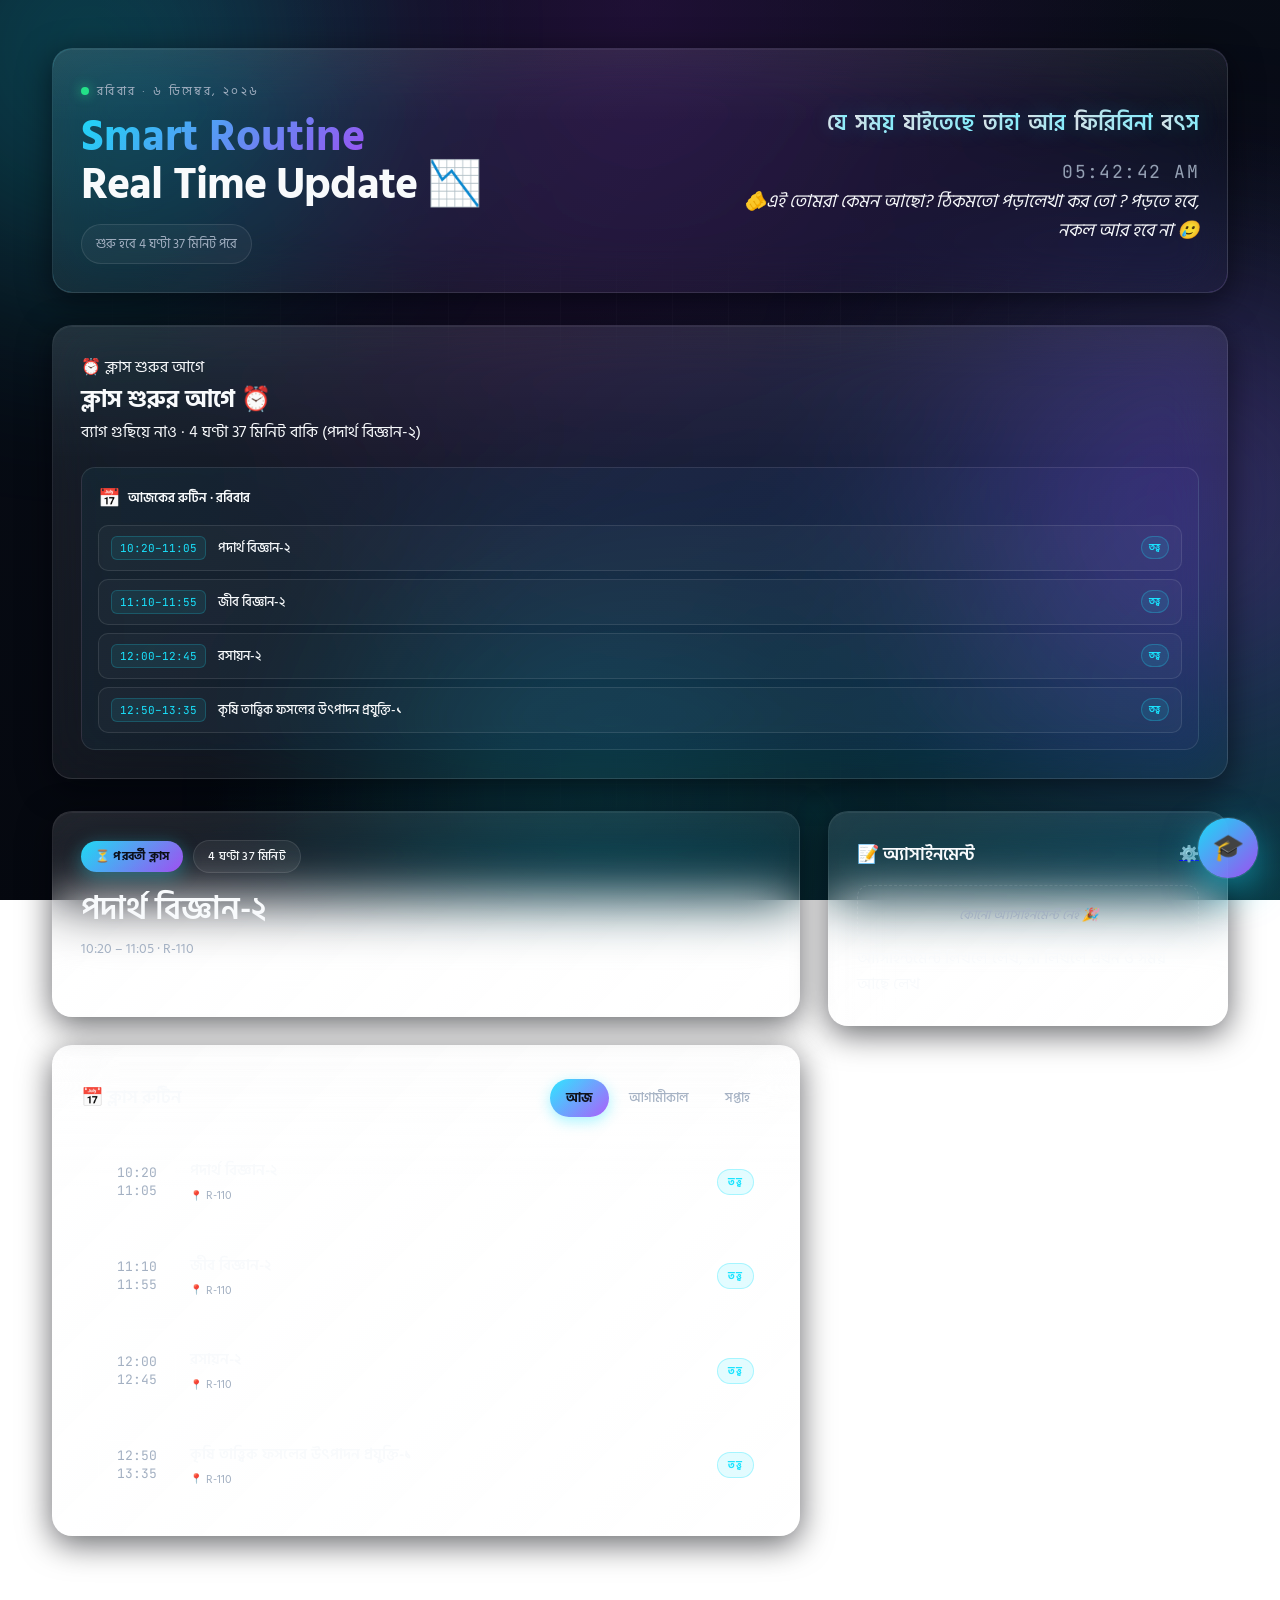
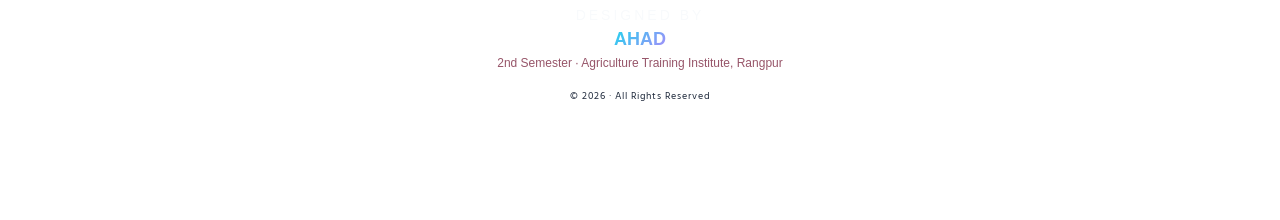
==== commit ef61ee36: "Update index.html" ====
--- a/index.html
+++ b/index.html
@@ -3,7 +3,7 @@
 <head>
   <meta charset="UTF-8" />
   <meta name="viewport" content="width=device-width, initial-scale=1.0" />
-  <title>🌴 Smart Routine</title>
+  <title>📈Smart Routine For 🫵 2nd Semester 'kh'</title>
   <meta name="description" content="Real-time command center for 2nd semester agriculture students: live class tracking, assignments, GPA tools, and weekly schedule." />
 
   <link rel="preconnect" href="https://fonts.googleapis.com" />
--- a/style.css
+++ b/style.css
@@ -215,8 +215,8 @@
   letter-spacing: 0.08em; opacity: 0.90;
 }
 .clock-label {
-  color: var(--muted); font-size: 11px; margin-top: 4px;
-  font-style: italic; opacity: 0.75;
+  color: var(--yellow); font-size: 18px; margin-top: 4px;
+  font-style: italic; opacity: 0.98;
 }
 
 /* -------------------- Next-day routine preview -------------------- */
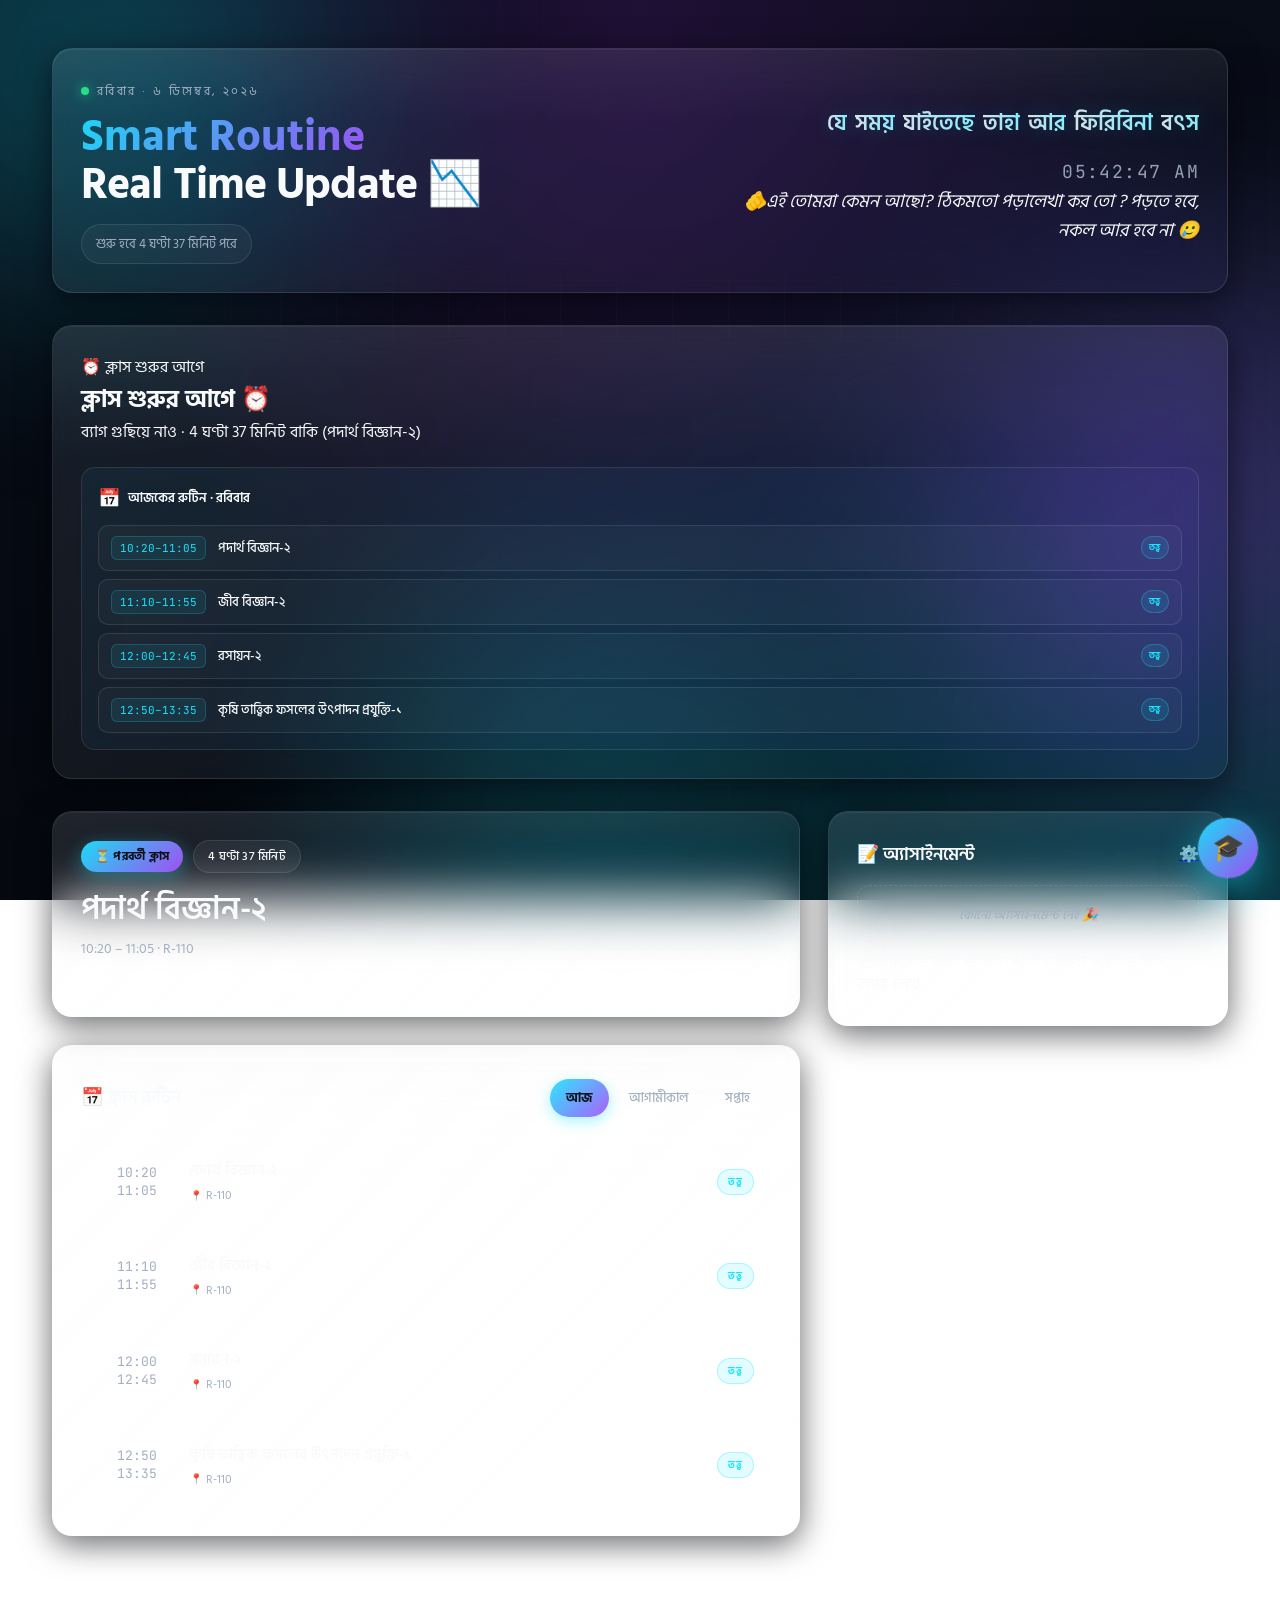
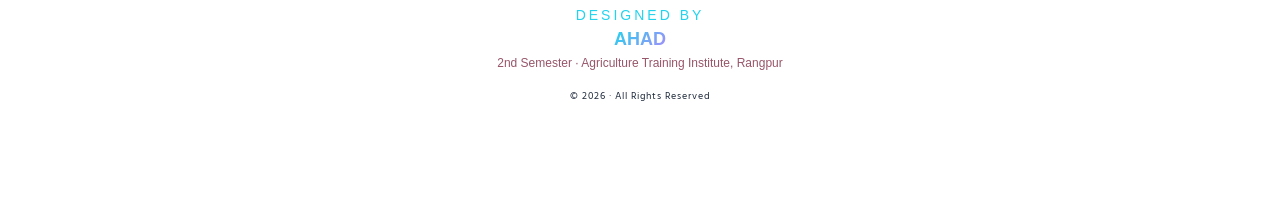
==== commit 37ad7953: "Update index.html" ====
--- a/index.html
+++ b/index.html
@@ -111,13 +111,19 @@
 
     <footer style="position:relative;z-index:1;text-align:center;padding:28px 16px 20px;margin-top:10px;border-top:1px solid rgba(255,255,255,0.06)">
   <div style="max-width:900px;margin:0 auto;display:flex;flex-direction:column;align-items:center;gap:6px">
-    <div style="font-family:'Orbitron',sans-serif;font-size:14px;letter-spacing:3px;color:#22d3ee,#a78bfa">DESIGNED  BY</div>
-    <div style="font-family:'Orbitron',sans-serif;font-size:18px;font-weight:900;background:linear-gradient(135deg,#22d3ee,#a78bfa);-webkit-background-clip:text;-webkit-text-fill-color:transparent">AHAD</div>
+    
+    <div style="font-family:'Orbitron',sans-serif;font-size:14px;letter-spacing:3px;color:#22d3ee">DESIGNED BY</div>
+    
+    <a href="https://facebook.com/AlBadhonAhad" target="_blank" style="text-decoration:none; display:inline-block;">
+      <div style="font-family:'Orbitron',sans-serif;font-size:18px;font-weight:900;background:linear-gradient(135deg,#22d3ee,#a78bfa);-webkit-background-clip:text;-webkit-text-fill-color:transparent">AHAD</div>
+    </a>
+    
     <div style="font-size:12px;color:#975569;font-family:'Noto Sans Bengali',sans-serif">2nd Semester · Agriculture Training Institute, Rangpur</div>
     <div id="last-updated" style="font-family:'JetBrains Mono',monospace;font-size:10px;color:#334155;margin-top:4px"></div>
     <div style="font-size:10px;color:#1e293b;margin-top:2px;letter-spacing:1px">© 2026 · All Rights Reserved</div>
   </div>
     </footer>
+      
   </main>
 
   <!-- FLOATING GPA CALCULATOR -->
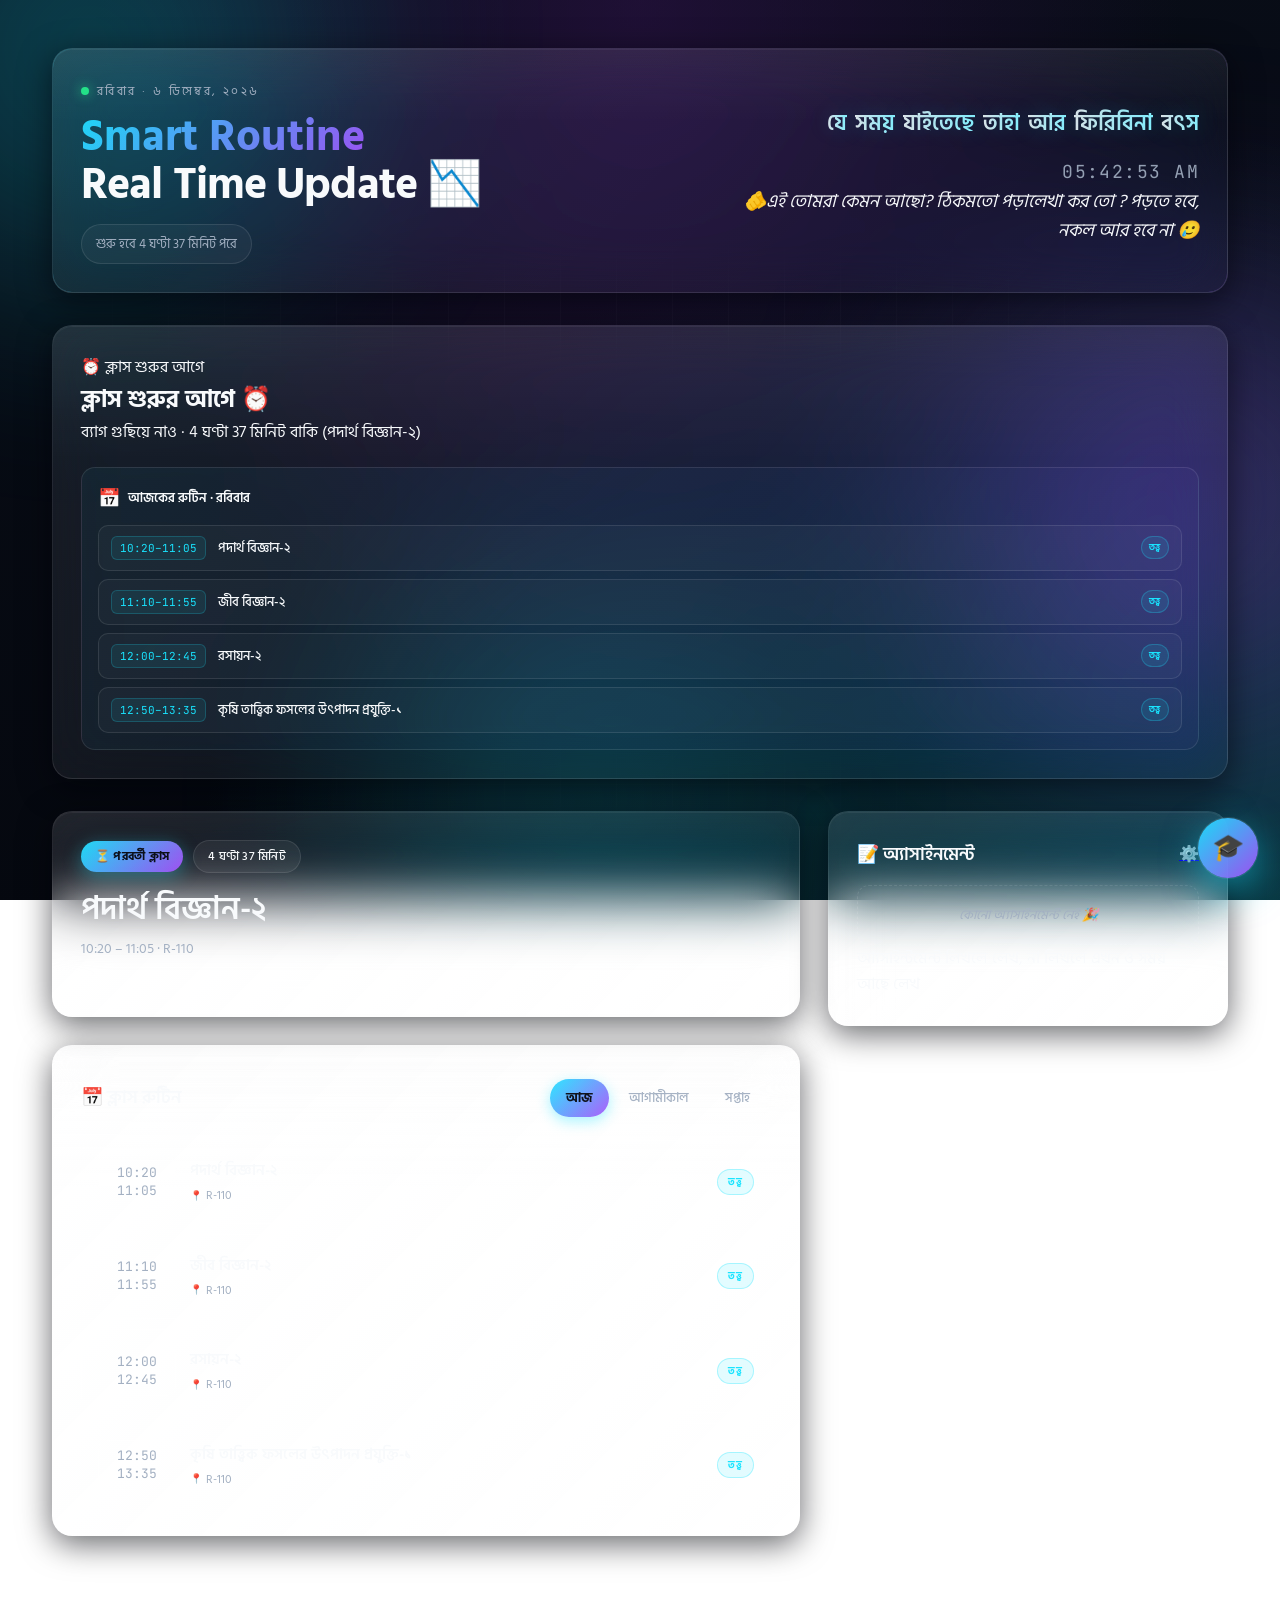
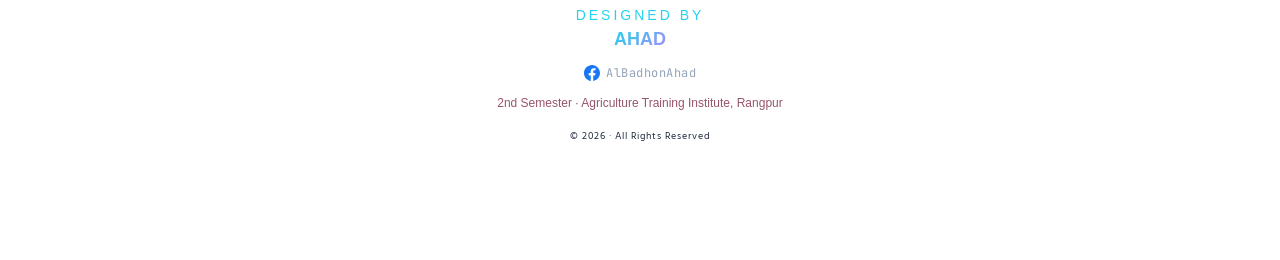
==== commit f73583bc: "Update index.html" ====
--- a/index.html
+++ b/index.html
@@ -118,11 +118,19 @@
       <div style="font-family:'Orbitron',sans-serif;font-size:18px;font-weight:900;background:linear-gradient(135deg,#22d3ee,#a78bfa);-webkit-background-clip:text;-webkit-text-fill-color:transparent">AHAD</div>
     </a>
     
+    <a href="https://facebook.com/AlBadhonAhad" target="_blank" style="text-decoration:none; display:flex; align-items:center; gap:6px; background:rgba(255,255,255,0.05); padding:6px 14px; border-radius:20px; margin:2px 0; border:1px solid rgba(255,255,255,0.05);">
+      <svg xmlns="http://www.w3.org/2000/svg" width="16" height="16" fill="#1877F2" viewBox="0 0 16 16">
+        <path d="M16 8.049c0-4.446-3.582-8.05-8-8.05C3.58 0-.002 3.603-.002 8.05c0 4.017 2.926 7.347 6.75 7.951v-5.625h-2.03V8.05H6.75V6.275c0-2.017 1.195-3.131 3.022-3.131.876 0 1.791.157 1.791.157v1.98h-1.009c-.993 0-1.303.621-1.303 1.258v1.51h2.218l-.354 2.326H9.25V16c3.824-.604 6.75-3.934 6.75-7.951z"/>
+      </svg>
+      <span style="font-size:12px; font-family:'JetBrains Mono',monospace; color:#94a3b8; letter-spacing:0.5px;">AlBadhonAhad</span>
+    </a>
+    
     <div style="font-size:12px;color:#975569;font-family:'Noto Sans Bengali',sans-serif">2nd Semester · Agriculture Training Institute, Rangpur</div>
     <div id="last-updated" style="font-family:'JetBrains Mono',monospace;font-size:10px;color:#334155;margin-top:4px"></div>
     <div style="font-size:10px;color:#1e293b;margin-top:2px;letter-spacing:1px">© 2026 · All Rights Reserved</div>
   </div>
     </footer>
+    
       
   </main>
 
